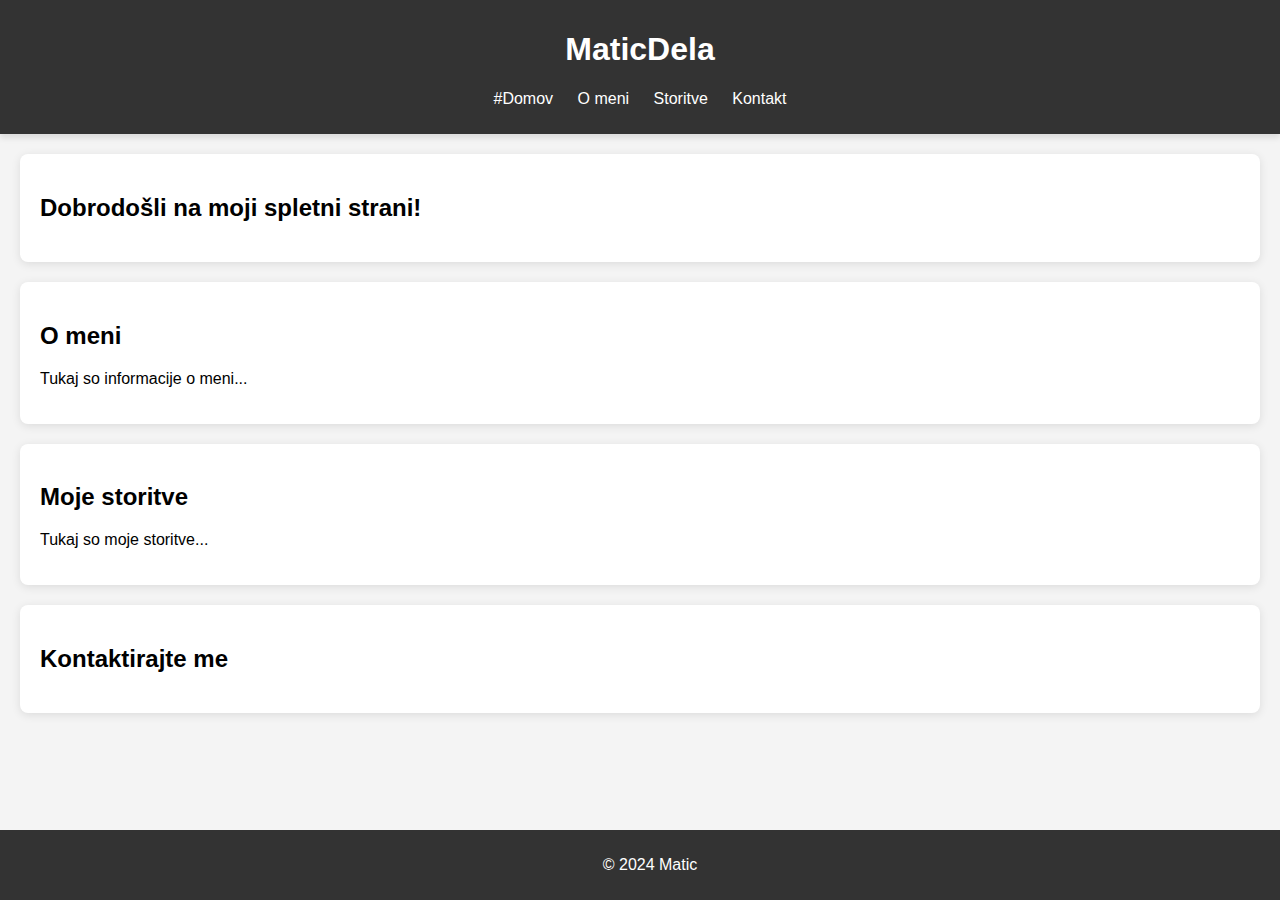
==== index.html @ 9a7c0ae6 "Update index.html" ====
<!DOCTYPE html>
<html lang="sl">
<head>
    <meta charset="UTF-8">
    <meta name="viewport" content="width=device-width, initial-scale=1.0">
    <title>Moja Spletna Stran</title>
    <link rel="stylesheet" href="styles.css">
</head>
<body>
    <header>
        <h1>MaticDela</h1>
        <nav>
            <ul>
                <li><a href="Index">#Domov</a></li>
                <li><a href="O-meni.html">O meni</a></li>
                <li><a href="Storitve.html">Storitve</a></li>
                <li><a href="Kontakt.html">Kontakt</a></li>
            </ul>
        </nav>
    </header>

    <section id="Domov">
    <h2>Dobrodošli na moji spletni strani!</h2>
    <!-- Vsebina strani za Domov -->
</section>

<section id="O-meni">
    <h2>O meni</h2>
    <p>Tukaj so informacije o meni...</p>
</section>

<section id="Storitve">
    <h2>Moje storitve</h2>
    <p>Tukaj so moje storitve...</p>
</section>

<section id="Kontakt">
    <h2>Kontaktirajte me</h2>
    <form>
        <!-- Kontaktni obrazec -->
    </form>
</section>

    <footer>
        <p>&copy; 2024 Matic</p>
    </footer>
</body>
</html>
---- styles.css ----
/* Splošni slogi */
body {
    font-family: Arial, sans-serif;
    margin: 0;
    padding: 0;
    background-color: #f4f4f4;
}

/* Lepljiv zgornji meni */
header {
    position: sticky;
    top: 0;
    background-color: #333;
    color: white;
    padding: 10px 0;
    text-align: center;
    z-index: 1000; /* Ohranitev zgornjega menija nad vsebino */
    box-shadow: 0 4px 6px rgba(0, 0, 0, 0.1); /* Po želji: doda senco zgornjemu meniju */
}

/* Slogi za navigacijo */
nav ul {
    list-style-type: none;
    padding: 0;
}

nav ul li {
    display: inline;
    margin: 0 10px;
}

nav ul li a {
    color: white;
    text-decoration: none;
    font-size: 16px; /* Prilagoditev velikosti pisave */
    transition: color 0.3s; /* Gladek prehod barve */
}

/* Efekt pri prehodu miške na navigacijo */
nav ul li a:hover {
    color: #f4f4f4; /* Spremeni barvo pri prehodu */
}

/* Slogi za sekcije */
section {
    padding: 20px;
    margin: 20px;
    background-color: white;
    border-radius: 8px;
    box-shadow: 0 2px 10px rgba(0, 0, 0, 0.1);
}

/* Slogi za nogo */
footer {
    text-align: center;
    background-color: #333;
    color: white;
    padding: 10px;
    position: fixed;
    bottom: 0;
    width: 100%;
}

/* Prilagoditev za mobilne naprave */
@media (max-width: 768px) {
    header {
        text-align: left;
        padding: 10px;
    }
    
    nav ul {
        text-align: center;
        padding: 0;
    }

    nav ul li {
        display: block;
        margin: 10px 0;
    }

    section {
        margin: 10px;
        padding: 15px;
    }
    
    footer {
        position: static; /* Noga ne bo fiksna na mobilnih napravah */
        padding: 15px;
    }
}
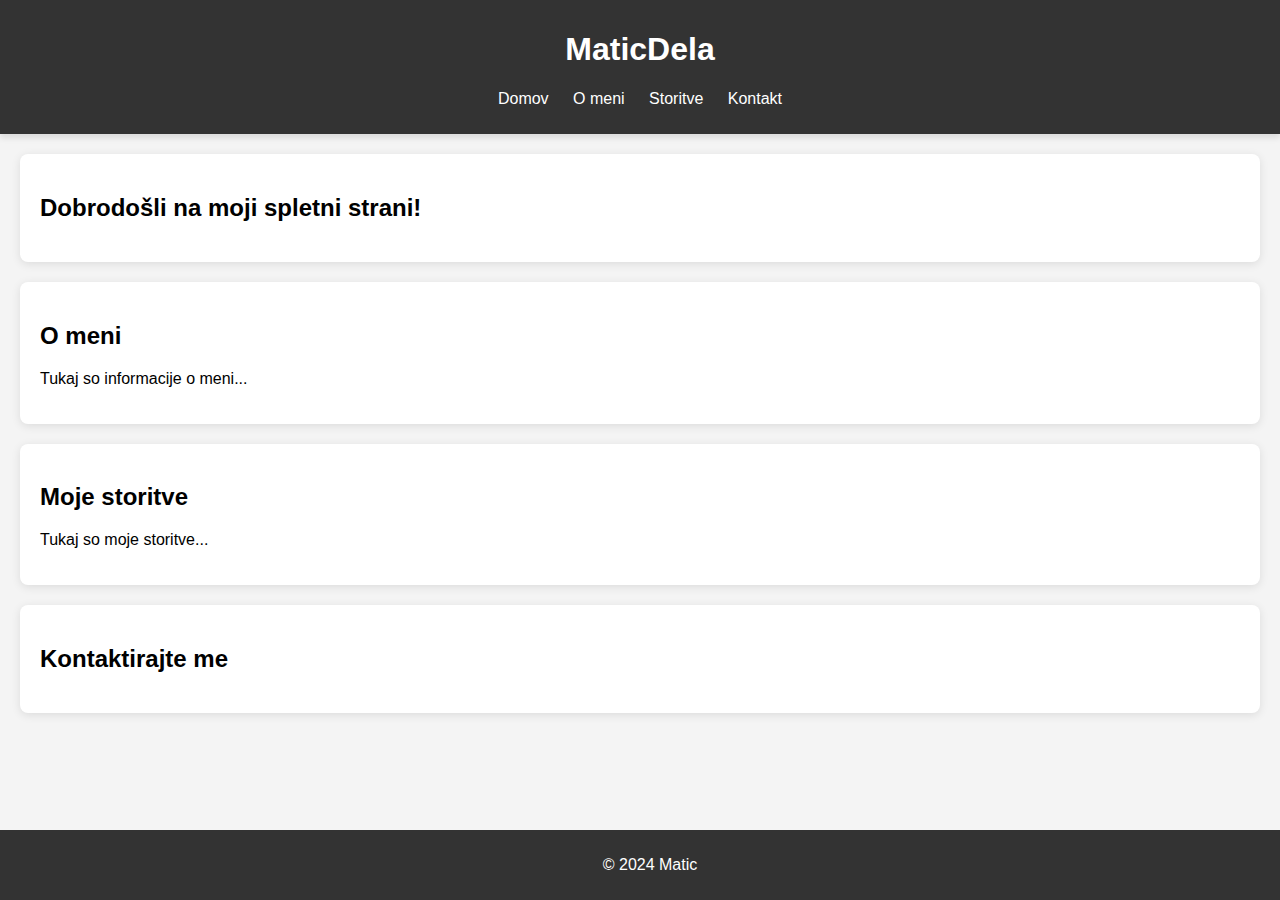
==== commit 10945b44: "Update index.html" ====
--- a/index.html
+++ b/index.html
@@ -11,10 +11,10 @@
         <h1>MaticDela</h1>
         <nav>
             <ul>
-                <li><a href="Index">#Domov</a></li>
-                <li><a href="O-meni.html">O meni</a></li>
+                <li><a href="index">Domov</a></li>
+                <li><a href="O_meni.html">O meni</a></li>
                 <li><a href="Storitve.html">Storitve</a></li>
-                <li><a href="Kontakt.html">Kontakt</a></li>
+                <li><a href="kontakt">Kontakt</a></li>
             </ul>
         </nav>
     </header>
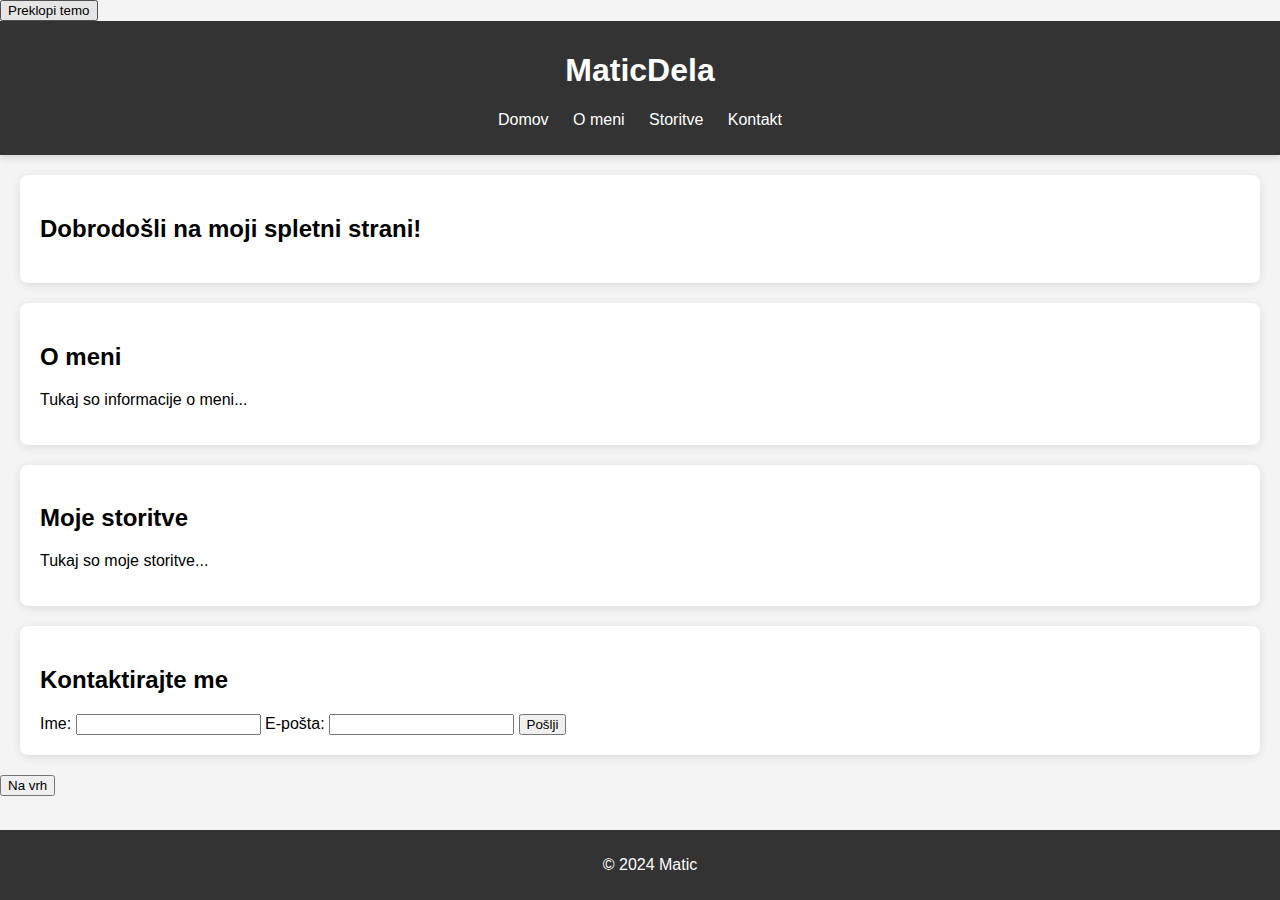
==== commit fd7e7149: "Update index.html" ====
--- a/index.html
+++ b/index.html
@@ -5,8 +5,12 @@
     <meta name="viewport" content="width=device-width, initial-scale=1.0">
     <title>Moja Spletna Stran</title>
     <link rel="stylesheet" href="styles.css">
+    <script src="script.js" defer></script> <!-- Povezava do JavaScript kode -->
 </head>
 <body>
+    <!-- Gumb za preklop teme -->
+    <button id="theme-toggle">Preklopi temo</button>
+
     <header>
         <h1>MaticDela</h1>
         <nav>
@@ -20,26 +24,35 @@
     </header>
 
     <section id="Domov">
-    <h2>Dobrodošli na moji spletni strani!</h2>
-    <!-- Vsebina strani za Domov -->
-</section>
+        <h2>Dobrodošli na moji spletni strani!</h2>
+        <!-- Vsebina strani za Domov -->
+    </section>
 
-<section id="O-meni">
-    <h2>O meni</h2>
-    <p>Tukaj so informacije o meni...</p>
-</section>
+    <section id="O-meni">
+        <h2>O meni</h2>
+        <p>Tukaj so informacije o meni...</p>
+    </section>
 
-<section id="Storitve">
-    <h2>Moje storitve</h2>
-    <p>Tukaj so moje storitve...</p>
-</section>
+    <section id="Storitve">
+        <h2>Moje storitve</h2>
+        <p>Tukaj so moje storitve...</p>
+    </section>
 
-<section id="Kontakt">
-    <h2>Kontaktirajte me</h2>
-    <form>
-        <!-- Kontaktni obrazec -->
-    </form>
-</section>
+    <section id="Kontakt">
+        <h2>Kontaktirajte me</h2>
+        <form id="contact-form">
+            <label for="name">Ime:</label>
+            <input type="text" id="name" name="name" required>
+
+            <label for="email">E-pošta:</label>
+            <input type="email" id="email" name="email" required>
+
+            <button type="submit">Pošlji</button>
+        </form>
+    </section>
+
+    <!-- Gumb za premik na vrh strani -->
+    <button id="scroll-top-btn">Na vrh</button>
 
     <footer>
         <p>&copy; 2024 Matic</p>
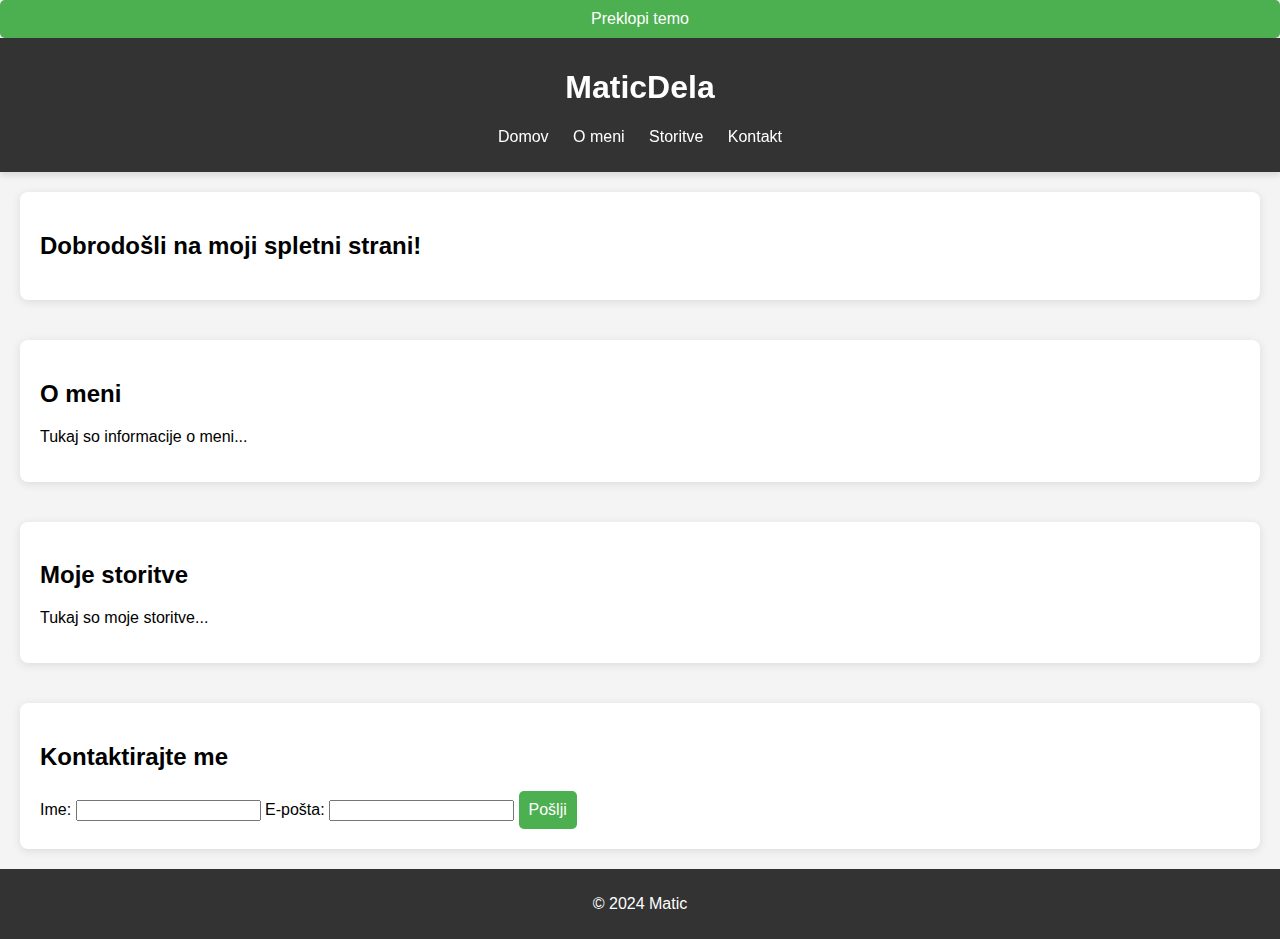
==== commit 72bfdd0c: "Update index.html" ====
--- a/index.html
+++ b/index.html
@@ -51,7 +51,7 @@
         </form>
     </section>
 
-    <!-- Gumb za premik na vrh strani -->
+    <!-- Gumb za premik na vrh -->
     <button id="scroll-top-btn">Na vrh</button>
 
     <footer>
--- a/styles.css
+++ b/styles.css
@@ -4,6 +4,9 @@
     margin: 0;
     padding: 0;
     background-color: #f4f4f4;
+    min-height: 100vh; /* Zagotovi, da stran pokrije celotno višino zaslona */
+    display: flex;
+    flex-direction: column;
 }
 
 /* Lepljiv zgornji meni */
@@ -14,8 +17,8 @@
     color: white;
     padding: 10px 0;
     text-align: center;
-    z-index: 1000; /* Ohranitev zgornjega menija nad vsebino */
-    box-shadow: 0 4px 6px rgba(0, 0, 0, 0.1); /* Po želji: doda senco zgornjemu meniju */
+    z-index: 1000;
+    box-shadow: 0 4px 6px rgba(0, 0, 0, 0.1);
 }
 
 /* Slogi za navigacijo */
@@ -32,13 +35,12 @@
 nav ul li a {
     color: white;
     text-decoration: none;
-    font-size: 16px; /* Prilagoditev velikosti pisave */
-    transition: color 0.3s; /* Gladek prehod barve */
+    font-size: 16px;
+    transition: color 0.3s;
 }
 
-/* Efekt pri prehodu miške na navigacijo */
 nav ul li a:hover {
-    color: #f4f4f4; /* Spremeni barvo pri prehodu */
+    color: #f4f4f4;
 }
 
 /* Slogi za sekcije */
@@ -56,9 +58,55 @@
     background-color: #333;
     color: white;
     padding: 10px;
+    margin-top: auto; /* Premakne nogo na dno strani */
+}
+
+/* Gumb za preklop teme */
+button {
+    padding: 10px;
+    background-color: #4CAF50;
+    color: white;
+    border: none;
+    cursor: pointer;
+    font-size: 16px;
+    border-radius: 5px;
+}
+
+button:hover {
+    background-color: #45a049;
+}
+
+/* Gumb za premik na vrh */
+#scroll-top-btn {
     position: fixed;
-    bottom: 0;
-    width: 100%;
+    bottom: 20px;
+    right: 20px;
+    display: none;
+    padding: 10px 20px;
+    background-color: #007bff;
+    color: white;
+    border: none;
+    border-radius: 5px;
+    cursor: pointer;
+    z-index: 1000;
+}
+
+#scroll-top-btn:hover {
+    background-color: #0056b3;
+}
+
+/* Temna tema */
+body.dark-theme {
+    background-color: #121212;
+    color: white;
+}
+
+body.dark-theme header {
+    background-color: #222;
+}
+
+body.dark-theme footer {
+    background-color: #222;
 }
 
 /* Prilagoditev za mobilne naprave */
@@ -84,7 +132,7 @@
     }
     
     footer {
-        position: static; /* Noga ne bo fiksna na mobilnih napravah */
+        position: static; 
         padding: 15px;
     }
-}+}
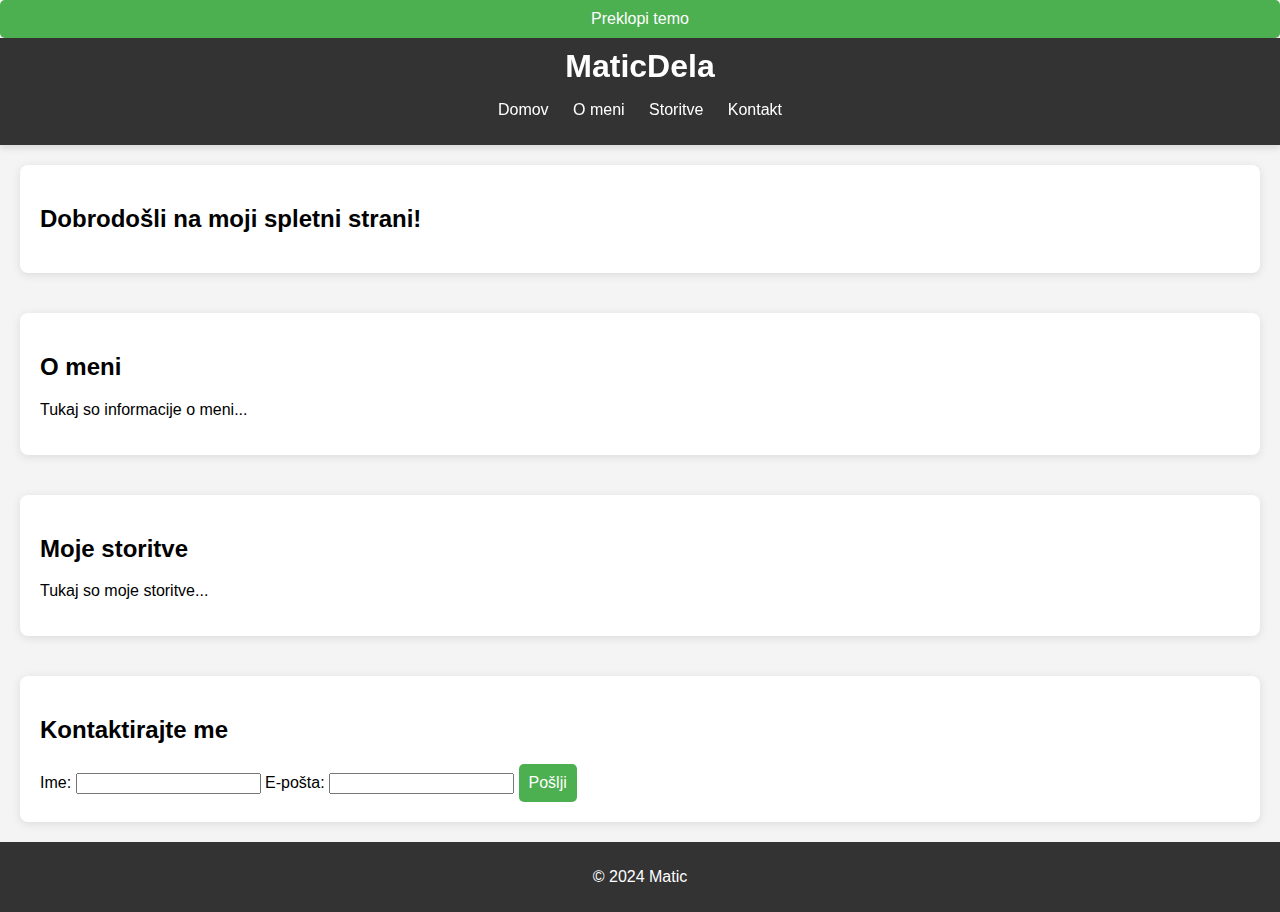
==== commit f2ffe11f: "Create index.html" ====
--- a/index.html
+++ b/index.html
@@ -1,61 +1,61 @@
-<!DOCTYPE html>
-<html lang="sl">
-<head>
-    <meta charset="UTF-8">
-    <meta name="viewport" content="width=device-width, initial-scale=1.0">
-    <title>Moja Spletna Stran</title>
-    <link rel="stylesheet" href="styles.css">
-    <script src="script.js" defer></script> <!-- Povezava do JavaScript kode -->
-</head>
-<body>
-    <!-- Gumb za preklop teme -->
-    <button id="theme-toggle">Preklopi temo</button>
-
-    <header>
-        <h1>MaticDela</h1>
-        <nav>
-            <ul>
-                <li><a href="index">Domov</a></li>
-                <li><a href="O_meni.html">O meni</a></li>
-                <li><a href="Storitve.html">Storitve</a></li>
-                <li><a href="kontakt">Kontakt</a></li>
-            </ul>
-        </nav>
-    </header>
-
-    <section id="Domov">
-        <h2>Dobrodošli na moji spletni strani!</h2>
-        <!-- Vsebina strani za Domov -->
-    </section>
-
-    <section id="O-meni">
-        <h2>O meni</h2>
-        <p>Tukaj so informacije o meni...</p>
-    </section>
-
-    <section id="Storitve">
-        <h2>Moje storitve</h2>
-        <p>Tukaj so moje storitve...</p>
-    </section>
-
-    <section id="Kontakt">
-        <h2>Kontaktirajte me</h2>
-        <form id="contact-form">
-            <label for="name">Ime:</label>
-            <input type="text" id="name" name="name" required>
-
-            <label for="email">E-pošta:</label>
-            <input type="email" id="email" name="email" required>
-
-            <button type="submit">Pošlji</button>
-        </form>
-    </section>
-
-    <!-- Gumb za premik na vrh -->
-    <button id="scroll-top-btn">Na vrh</button>
-
-    <footer>
-        <p>&copy; 2024 Matic</p>
-    </footer>
-</body>
-</html>
+<!DOCTYPE html>
+<html lang="sl">
+<head>
+    <meta charset="UTF-8">
+    <meta name="viewport" content="width=device-width, initial-scale=1.0">
+    <title>Moja Spletna Stran</title>
+    <link rel="stylesheet" href="styles.css">
+    <script src="script.js" defer></script> <!-- Povezava do JavaScript kode -->
+</head>
+<body>
+    <!-- Gumb za preklop teme -->
+    <button id="theme-toggle">Preklopi temo</button>
+
+    <header>
+        <h1>MaticDela</h1>
+        <nav>
+            <ul>
+                <li><a href="index">Domov</a></li>
+                <li><a href="O_meni.html">O meni</a></li>
+                <li><a href="Storitve.html">Storitve</a></li>
+                <li><a href="kontakt">Kontakt</a></li>
+            </ul>
+        </nav>
+    </header>
+
+    <section id="Domov">
+        <h2>Dobrodošli na moji spletni strani!</h2>
+        <!-- Vsebina strani za Domov -->
+    </section>
+
+    <section id="O-meni">
+        <h2>O meni</h2>
+        <p>Tukaj so informacije o meni...</p>
+    </section>
+
+    <section id="Storitve">
+        <h2>Moje storitve</h2>
+        <p>Tukaj so moje storitve...</p>
+    </section>
+
+    <section id="Kontakt">
+        <h2>Kontaktirajte me</h2>
+        <form id="contact-form">
+            <label for="name">Ime:</label>
+            <input type="text" id="name" name="name" required>
+
+            <label for="email">E-pošta:</label>
+            <input type="email" id="email" name="email" required>
+
+            <button type="submit">Pošlji</button>
+        </form>
+    </section>
+
+    <!-- Gumb za premik na vrh -->
+    <button id="scroll-top-btn">Na vrh</button>
+
+    <footer>
+        <p>&copy; 2024 Matic</p>
+    </footer>
+</body>
+</html>
--- a/styles.css
+++ b/styles.css
@@ -59,6 +59,14 @@
     color: white;
     padding: 10px;
     margin-top: auto; /* Premakne nogo na dno strani */
+    display: none; /* Initially hide the footer */
+    opacity: 0; /* Make it fully transparent */
+    transition: opacity 0.5s ease-in-out; /* Smooth transition */
+}
+
+footer.visible {
+    display: block; /* Make it visible */
+    opacity: 1; /* Fade in */
 }
 
 /* Gumb za preklop teme */
@@ -136,3 +144,114 @@
         padding: 15px;
     }
 }
+/* Splošni slogi */
+body {
+    font-family: Arial, sans-serif;
+    margin: 0;
+    padding: 0;
+    background-color: #f4f4f4;
+    min-height: 100vh;
+    display: flex;
+    flex-direction: column;
+}
+
+/* Lepljiv zgornji meni */
+header {
+    position: sticky;
+    top: 0;
+    background-color: #333;
+    color: white;
+    padding: 10px 0;
+    text-align: center;
+    z-index: 1000;
+    box-shadow: 0 4px 6px rgba(0, 0, 0, 0.1);
+}
+
+header h1 {
+    margin: 0;
+}
+
+nav ul {
+    list-style-type: none;
+    padding: 0;
+}
+
+nav ul li {
+    display: inline;
+    margin: 0 10px;
+}
+
+nav ul li a {
+    color: white;
+    text-decoration: none;
+    font-size: 16px;
+    transition: color 0.3s;
+}
+
+nav ul li a:hover {
+    color: #f4f4f4;
+}
+
+/* Slogi za sekcije */
+section {
+    padding: 20px;
+    margin: 20px;
+    background-color: white;
+    border-radius: 8px;
+    box-shadow: 0 2px 10px rgba(0, 0, 0, 0.1);
+}
+
+/* Slogi za storitve */
+.service {
+    margin-bottom: 20px;
+    padding: 15px;
+    background-color: #f9f9f9;
+    border-radius: 8px;
+    box-shadow: 0 2px 8px rgba(0, 0, 0, 0.1);
+}
+
+.service h3 {
+    margin-top: 0;
+    color: #333;
+}
+
+.service p {
+    color: #666;
+}
+
+/* Slogi za nogo */
+footer {
+    text-align: center;
+    background-color: #333;
+    color: white;
+    padding: 10px;
+    margin-top: auto;
+}
+
+/* Prilagoditev za mobilne naprave */
+@media (max-width: 768px) {
+    header {
+        text-align: left;
+        padding: 10px;
+    }
+
+    nav ul {
+        text-align: center;
+        padding: 0;
+    }
+
+    nav ul li {
+        display: block;
+        margin: 10px 0;
+    }
+
+    section {
+        margin: 10px;
+        padding: 15px;
+    }
+
+    footer {
+        position: static;
+        padding: 15px;
+    }
+}
